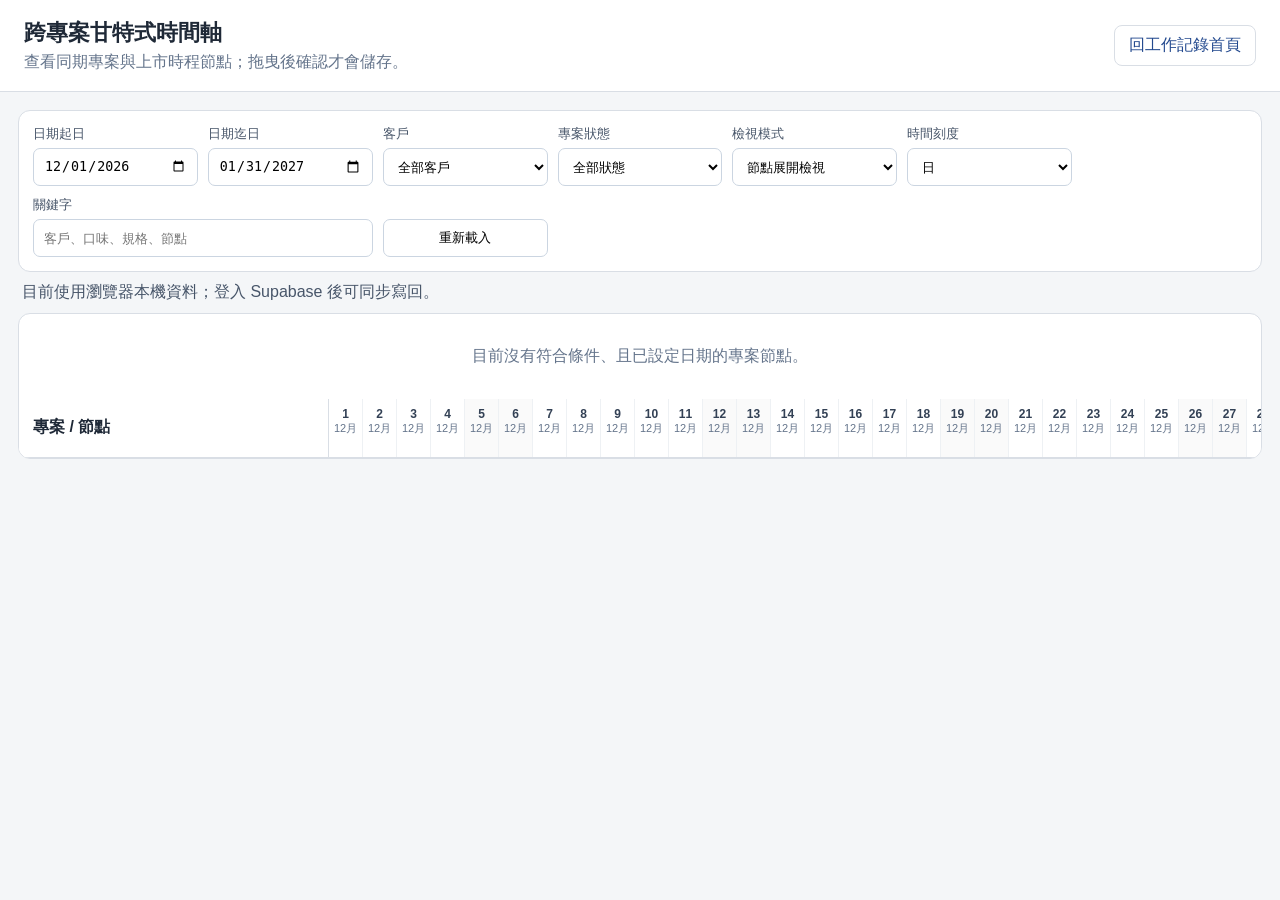
==== gantt.html @ fc8a0b17 "Add files via upload 以「工作記錄系統_獨立甘特式時間軸規格」增加【甘特式時間軸】功能" ====
<!doctype html>
<html lang="zh-Hant">
<head>
  <meta charset="utf-8" />
  <meta name="viewport" content="width=device-width, initial-scale=1" />
  <title>跨專案甘特式時間軸｜Version 1.1.0</title>
  <link rel="stylesheet" href="css/gantt.css" />
</head>
<body>
  <header class="gantt-topbar">
    <div>
      <h1>跨專案甘特式時間軸</h1>
      <p>查看同期專案與上市時程節點；拖曳後確認才會儲存。</p>
    </div>
    <a class="home-link" href="index.html">回工作記錄首頁</a>
  </header>

  <main class="gantt-page">
    <section class="filters" aria-label="甘特圖篩選條件">
      <label>日期起日<input id="filterStart" type="date" /></label>
      <label>日期迄日<input id="filterEnd" type="date" /></label>
      <label>客戶<select id="filterCustomer"><option value="">全部客戶</option></select></label>
      <label>專案狀態<select id="filterStatus"><option value="">全部狀態</option></select></label>
      <label>檢視模式
        <select id="viewMode">
          <option value="nodes">節點展開檢視</option>
          <option value="projects">專案期間檢視</option>
          <option value="production">只看生產相關節點</option>
        </select>
      </label>
      <label>時間刻度
        <select id="scaleMode"><option value="day">日</option><option value="week">週</option></select>
      </label>
      <label class="keyword-field">關鍵字<input id="filterKeyword" type="search" placeholder="客戶、口味、規格、節點" /></label>
      <button id="reloadBtn" type="button">重新載入</button>
    </section>

    <section id="statusBanner" class="status-banner" aria-live="polite"></section>

    <section class="gantt-shell">
      <div id="ganttEmpty" class="empty-state" hidden>目前沒有符合條件、且已設定日期的專案節點。</div>
      <div id="ganttScroller" class="gantt-scroller">
        <div id="ganttCanvas" class="gantt-canvas"></div>
      </div>
    </section>
  </main>

  <div id="confirmModal" class="modal-backdrop" aria-hidden="true">
    <div class="modal-card" role="dialog" aria-modal="true" aria-labelledby="confirmTitle">
      <h2 id="confirmTitle">確認時程變更</h2>
      <div id="changeSummary" class="change-summary"></div>
      <fieldset>
        <legend>套用方式</legend>
        <label><input type="radio" name="applyMode" value="single" checked /> 只修改本節點</label>
        <label><input type="radio" name="applyMode" value="following" /> 本節點及後續節點一起順延</label>
      </fieldset>
      <div id="conflictMessage" class="conflict-message" hidden></div>
      <div class="modal-actions">
        <button id="cancelChangeBtn" type="button">取消</button>
        <button id="saveChangeBtn" class="primary" type="button">確認儲存</button>
      </div>
    </div>
  </div>

  <script src="js/config/supabaseConfig.js"></script>
  <script src="js/services/supabaseService.js"></script>
  <script src="js/modules/ganttPage.js"></script>
</body>
</html>
---- css/gantt.css ----
:root{font-family:-apple-system,BlinkMacSystemFont,"Segoe UI","Noto Sans TC",sans-serif;color:#1f2937;background:#f4f6f8;--left:310px;--row:40px;--cell:34px;--border:#d9dee5;--accent:#2f6fed}
*{box-sizing:border-box}body{margin:0}.gantt-topbar{display:flex;justify-content:space-between;gap:20px;align-items:center;padding:18px 24px;background:#fff;border-bottom:1px solid var(--border)}h1{font-size:22px;margin:0 0 4px}.gantt-topbar p{margin:0;color:#64748b}.home-link{display:inline-block;padding:9px 14px;border:1px solid var(--border);border-radius:8px;color:#244a8f;text-decoration:none;background:#fff}.gantt-page{padding:18px}.filters{display:grid;grid-template-columns:repeat(7,minmax(130px,1fr));gap:10px;align-items:end;background:#fff;padding:14px;border:1px solid var(--border);border-radius:12px}.filters label{display:grid;gap:5px;font-size:13px;color:#475569}.filters input,.filters select,.filters button,.modal-card button{height:38px;border:1px solid #cbd5e1;border-radius:7px;background:#fff;padding:0 10px}.keyword-field{grid-column:span 2}.filters button{cursor:pointer}.status-banner{min-height:38px;padding:10px 4px;color:#475569}.status-banner.error{color:#b42318}.status-banner.success{color:#067647}.gantt-shell{background:#fff;border:1px solid var(--border);border-radius:12px;overflow:hidden}.gantt-scroller{overflow:auto;max-height:72vh}.gantt-canvas{position:relative;min-width:100%}.gantt-header,.gantt-row{display:grid;grid-template-columns:var(--left) 1fr;min-width:max-content}.gantt-header{position:sticky;top:0;z-index:20;background:#fff;border-bottom:1px solid var(--border)}.left-head,.row-label{position:sticky;left:0;z-index:10;background:#fff;border-right:1px solid var(--border)}.left-head{height:58px;padding:18px 14px;font-weight:700}.timeline-head{display:flex;height:58px}.date-cell{flex:0 0 var(--cell);border-right:1px solid #eef1f4;text-align:center;font-size:11px;color:#64748b;padding-top:8px}.date-cell.weekend{background:#fafafa}.date-cell strong{display:block;color:#334155;font-size:12px}.gantt-row{height:var(--row);border-bottom:1px solid #eef1f4}.row-label{padding:7px 12px;white-space:nowrap;overflow:hidden;text-overflow:ellipsis}.row-label.project{font-weight:700;background:#f8fafc}.row-label small{display:block;color:#64748b}.timeline-row{position:relative;background-image:repeating-linear-gradient(to right,transparent 0,transparent calc(var(--cell) - 1px),#eef1f4 calc(var(--cell) - 1px),#eef1f4 var(--cell))}.timeline-row.week-grid{background-size:calc(var(--cell) * 7) 100%}.bar{position:absolute;top:7px;height:26px;border-radius:6px;background:#6f91d8;color:#fff;font-size:12px;line-height:26px;padding:0 18px;white-space:nowrap;overflow:hidden;text-overflow:ellipsis;cursor:grab;user-select:none;touch-action:none;min-width:12px}.bar.completed{background:#7b8794}.bar.production{background:#936dc0}.bar.project-bar{background:#4e749f}.bar.milestone{border-radius:50%;padding:0;width:20px!important;min-width:20px;transform:rotate(45deg);overflow:visible}.bar.milestone span{display:none}.handle{position:absolute;top:0;width:9px;height:100%;cursor:ew-resize;background:rgba(255,255,255,.25)}.handle.left{left:0}.handle.right{right:0}.today-line{position:absolute;top:58px;bottom:0;width:2px;background:#e5484d;z-index:9;pointer-events:none}.empty-state{padding:32px;text-align:center;color:#64748b}.modal-backdrop{position:fixed;inset:0;background:rgba(15,23,42,.45);display:none;place-items:center;z-index:100}.modal-backdrop.open{display:grid}.modal-card{width:min(560px,calc(100vw - 28px));background:#fff;border-radius:12px;padding:20px;box-shadow:0 20px 50px rgba(0,0,0,.2)}.modal-card h2{margin-top:0}.change-summary{background:#f8fafc;border:1px solid var(--border);border-radius:8px;padding:14px;line-height:1.7}.modal-card fieldset{margin:16px 0;border:1px solid var(--border);border-radius:8px;display:grid;gap:10px}.modal-actions{display:flex;justify-content:flex-end;gap:10px}.modal-card button{cursor:pointer}.modal-card button.primary{background:var(--accent);border-color:var(--accent);color:#fff}.conflict-message{padding:10px;border-radius:7px;background:#fff1f0;color:#b42318;margin-bottom:12px}
@media(max-width:900px){:root{--left:230px;--cell:30px}.gantt-topbar{align-items:flex-start;flex-direction:column}.filters{grid-template-columns:repeat(2,minmax(0,1fr))}.keyword-field{grid-column:span 2}.gantt-page{padding:10px}.row-label{font-size:12px}}
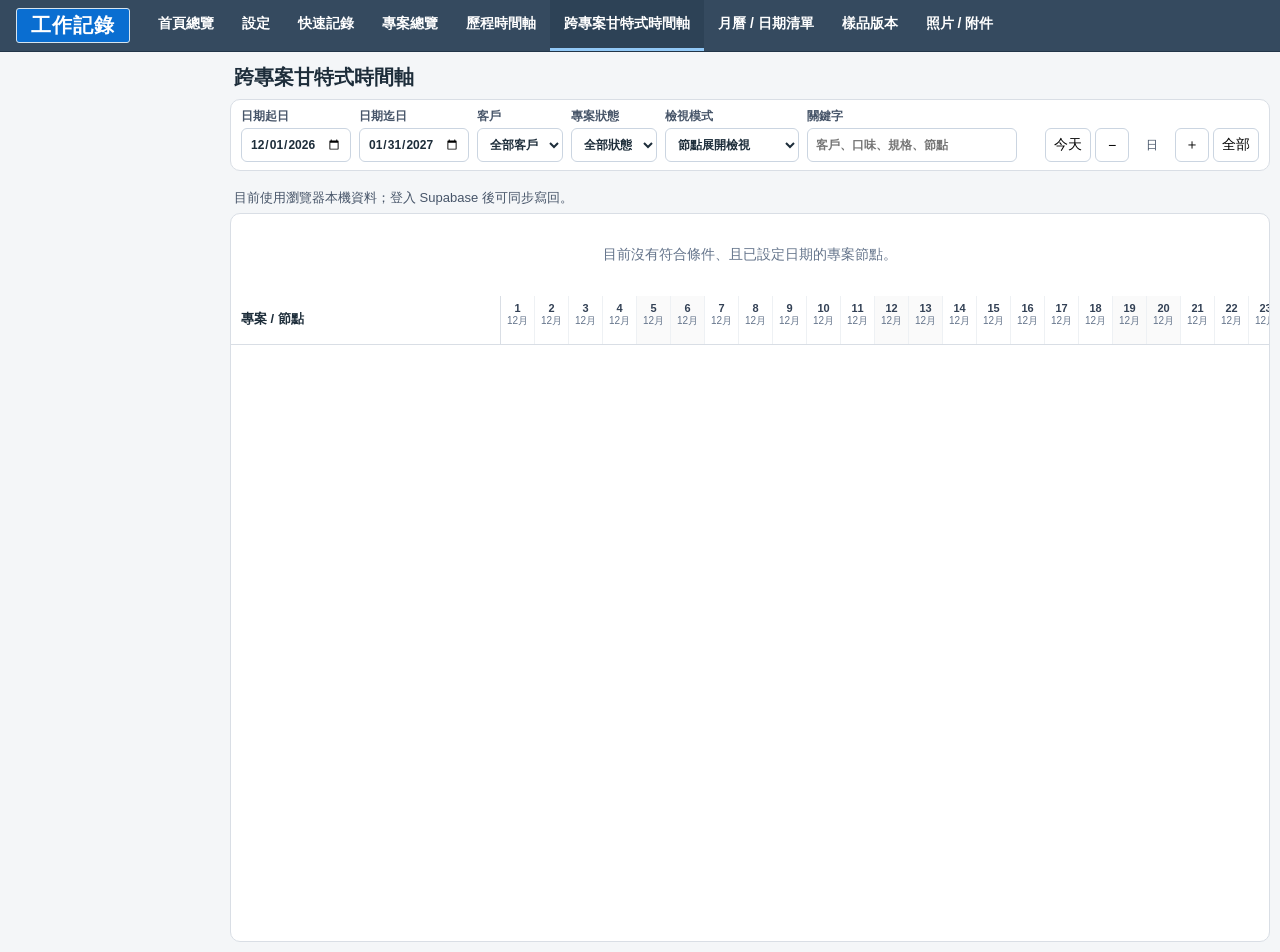
==== commit 85bf6eaa: "Add files via upload 1.共用功能選單。 2.調整甘特頁介面。" ====
--- a/gantt.html
+++ b/gantt.html
@@ -4,66 +4,35 @@
   <meta charset="utf-8" />
   <meta name="viewport" content="width=device-width, initial-scale=1" />
   <title>跨專案甘特式時間軸｜Version 1.1.0</title>
+  <link rel="stylesheet" href="css/style.css" />
   <link rel="stylesheet" href="css/gantt.css" />
 </head>
-<body>
-  <header class="gantt-topbar">
-    <div>
-      <h1>跨專案甘特式時間軸</h1>
-      <p>查看同期專案與上市時程節點；拖曳後確認才會儲存。</p>
-    </div>
-    <a class="home-link" href="index.html">回工作記錄首頁</a>
-  </header>
-
-  <main class="gantt-page">
+<body class="gantt-body">
+  <aside data-main-menu data-page="gantt"></aside>
+  <main class="gantt-main">
+    <header class="gantt-titlebar"><h1>跨專案甘特式時間軸</h1></header>
     <section class="filters" aria-label="甘特圖篩選條件">
       <label>日期起日<input id="filterStart" type="date" /></label>
       <label>日期迄日<input id="filterEnd" type="date" /></label>
       <label>客戶<select id="filterCustomer"><option value="">全部客戶</option></select></label>
       <label>專案狀態<select id="filterStatus"><option value="">全部狀態</option></select></label>
-      <label>檢視模式
-        <select id="viewMode">
-          <option value="nodes">節點展開檢視</option>
-          <option value="projects">專案期間檢視</option>
-          <option value="production">只看生產相關節點</option>
-        </select>
-      </label>
-      <label>時間刻度
-        <select id="scaleMode"><option value="day">日</option><option value="week">週</option></select>
-      </label>
+      <label>檢視模式<select id="viewMode"><option value="nodes">節點展開檢視</option><option value="projects">專案期間檢視</option><option value="production">只看生產相關節點</option></select></label>
       <label class="keyword-field">關鍵字<input id="filterKeyword" type="search" placeholder="客戶、口味、規格、節點" /></label>
-      <button id="reloadBtn" type="button">重新載入</button>
+      <div class="zoom-tools" aria-label="時間軸縮放">
+        <button id="todayBtn" type="button">今天</button><button id="zoomOutBtn" type="button" title="縮小">−</button>
+        <output id="zoomLabel">日</output><button id="zoomInBtn" type="button" title="放大">＋</button><button id="fitAllBtn" type="button">全部</button>
+      </div>
     </section>
-
     <section id="statusBanner" class="status-banner" aria-live="polite"></section>
-
     <section class="gantt-shell">
       <div id="ganttEmpty" class="empty-state" hidden>目前沒有符合條件、且已設定日期的專案節點。</div>
-      <div id="ganttScroller" class="gantt-scroller">
-        <div id="ganttCanvas" class="gantt-canvas"></div>
-      </div>
+      <div id="ganttScroller" class="gantt-scroller"><div id="ganttCanvas" class="gantt-canvas"></div></div>
     </section>
   </main>
-
-  <div id="confirmModal" class="modal-backdrop" aria-hidden="true">
-    <div class="modal-card" role="dialog" aria-modal="true" aria-labelledby="confirmTitle">
-      <h2 id="confirmTitle">確認時程變更</h2>
-      <div id="changeSummary" class="change-summary"></div>
-      <fieldset>
-        <legend>套用方式</legend>
-        <label><input type="radio" name="applyMode" value="single" checked /> 只修改本節點</label>
-        <label><input type="radio" name="applyMode" value="following" /> 本節點及後續節點一起順延</label>
-      </fieldset>
-      <div id="conflictMessage" class="conflict-message" hidden></div>
-      <div class="modal-actions">
-        <button id="cancelChangeBtn" type="button">取消</button>
-        <button id="saveChangeBtn" class="primary" type="button">確認儲存</button>
-      </div>
-    </div>
-  </div>
-
-  <script src="js/config/supabaseConfig.js"></script>
-  <script src="js/services/supabaseService.js"></script>
-  <script src="js/modules/ganttPage.js"></script>
-</body>
-</html>
+  <div id="confirmModal" class="modal-backdrop" aria-hidden="true"><div class="modal-card" role="dialog" aria-modal="true" aria-labelledby="confirmTitle">
+    <h2 id="confirmTitle">確認時程變更</h2><div id="changeSummary" class="change-summary"></div>
+    <fieldset><legend>套用方式</legend><label><input type="radio" name="applyMode" value="single" checked /> 只修改本節點</label><label><input type="radio" name="applyMode" value="following" /> 本節點及後續節點一起順延</label></fieldset>
+    <div id="conflictMessage" class="conflict-message" hidden></div><div class="modal-actions"><button id="cancelChangeBtn" type="button">取消</button><button id="saveChangeBtn" class="primary" type="button">確認儲存</button></div>
+  </div></div>
+  <script src="js/components/mainMenu.js"></script><script src="js/config/supabaseConfig.js"></script><script src="js/services/supabaseService.js"></script><script src="js/modules/ganttPage.js"></script>
+</body></html>
--- a/css/style.css
+++ b/css/style.css
@@ -0,0 +1,231 @@
+:root{--bg:#f6f4ee;--panel:#fffaf1;--card:#fff;--text:#2b2722;--muted:#7b7166;--line:#e6ddd0;--primary:#8a5a28;--primary2:#b77a34;--danger:#b3261e;--green:#2e7d32;--yellow:#8a6d00;--blue:#28608a;--shadow:0 10px 30px rgba(63,46,25,.08)}*{box-sizing:border-box}body{margin:0;background:var(--bg);color:var(--text);font-family:-apple-system,BlinkMacSystemFont,"Segoe UI","Noto Sans TC",Arial,sans-serif}.topbar{position:sticky;top:0;z-index:10;margin-left:230px;display:flex;justify-content:space-between;gap:20px;align-items:center;padding:22px 28px;background:rgba(246,244,238,.94);backdrop-filter:blur(10px);border-bottom:1px solid var(--line)}h1,h2,h3,h4,p{margin-top:0}.eyebrow{font-size:13px;letter-spacing:.08em;color:var(--primary);font-weight:700}.subtle,.view-title p,.record-meta,.empty{color:var(--muted)}.top-actions,.form-actions,.card-actions,.tabs{display:flex;gap:8px;flex-wrap:wrap}.btn,.nav-btn,.flow-step,.mini,.tab,.mini-line,.cal-event{border:1px solid var(--line);background:#fff;border-radius:12px;padding:10px 14px;cursor:pointer;color:var(--text);font-weight:650}.btn:hover,.nav-btn:hover,.flow-step:hover,.mini:hover,.tab:hover,.mini-line:hover{border-color:var(--primary2)}.btn.primary{background:var(--primary);color:white;border-color:var(--primary)}.danger,.danger-light{color:var(--danger)}.danger-light{background:#fff7f5;border-color:#f0c9c4}.sidebar{position:fixed;top:0;left:0;bottom:0;width:230px;padding:18px 14px;background:#2b2722;color:#fff;display:flex;flex-direction:column;gap:8px}.sidebar:before{content:'功能選單';font-size:13px;color:#d9c8b3;letter-spacing:.1em;margin:8px 8px 12px}.nav-btn{background:transparent;color:#f9f0e6;border-color:rgba(255,255,255,.14);text-align:left}.nav-btn.active{background:#fffaf1;color:#2b2722}.main{margin-left:230px;padding:24px 28px 60px}.view{display:none}.view.active{display:block}.view-title{display:flex;justify-content:space-between;align-items:flex-start;gap:16px;margin-bottom:18px}.grid{display:grid;gap:14px}.grid.two{grid-template-columns:repeat(2,minmax(0,1fr))}.grid.three{grid-template-columns:repeat(3,minmax(0,1fr))}.grid.form-and-list{grid-template-columns:minmax(420px,.95fr) minmax(420px,1.05fr);align-items:start}.card,.stat,.record-card,.project-card,.sample-card,.attachment-card{background:var(--card);border:1px solid var(--line);border-radius:18px;box-shadow:var(--shadow)}.card{padding:18px;margin-bottom:16px}.stats-grid{display:grid;grid-template-columns:repeat(6,minmax(120px,1fr));gap:12px;margin-bottom:18px}.stat{padding:16px}.stat span{display:block;color:var(--muted);font-size:13px}.stat strong{display:block;font-size:30px;margin:6px 0}.stat em{font-style:normal;color:var(--muted);font-size:12px}label{display:flex;flex-direction:column;gap:6px;font-size:14px;font-weight:700;color:#4b4137}input,select,textarea{width:100%;border:1px solid var(--line);border-radius:12px;padding:11px 12px;background:#fff;color:var(--text);font:inherit}textarea{resize:vertical}.record-form{display:grid;gap:12px}.filters{display:grid;grid-template-columns:1.4fr 1fr 1fr 1fr;gap:8px;margin-bottom:12px}.filters.line{display:block}.list-head{display:flex;justify-content:space-between;align-items:center}.pill,.badge{display:inline-flex;align-items:center;gap:4px;border-radius:999px;padding:4px 9px;background:#f3eadc;color:#6b4c25;font-size:12px;font-weight:700}.records-list{display:grid;gap:10px}.record-card{padding:14px}.record-card.overdue{border-color:#e2aaa4;background:#fff8f6}.record-top{display:flex;justify-content:space-between;gap:8px;align-items:start}.record-card h4{margin:8px 0 6px}.record-card p{white-space:pre-wrap;color:#4b4137}.next-line{font-size:13px;color:var(--muted);background:#fbf7ef;border-radius:10px;padding:8px;margin:8px 0}.mini{font-size:12px;padding:7px 10px;border-radius:9px}.status-進行中{background:#e9f3ff;color:#15508a}.status-待處理{background:#fff4ce;color:#725800}.status-等待回覆{background:#fff0d6;color:#8a4b00}.status-已完成,.status-已結案{background:#e9f7ec;color:#23632b}.status-暫停,.status-突然結案{background:#ece7e1;color:#5d5750}.flow-list{display:grid;grid-template-columns:repeat(5,minmax(140px,1fr));gap:10px}.flow-step{text-align:left;background:#fffaf1}.compact-list{display:grid;gap:8px}.mini-line{display:flex;justify-content:space-between;gap:10px;align-items:center;text-align:left;background:#fff;width:100%;font-weight:500}.mini-line b{color:var(--primary)}.project-board{display:grid;grid-template-columns:repeat(3,minmax(240px,1fr));gap:14px}.project-card,.sample-card,.attachment-card{padding:16px}.project-card h3{margin:10px 0}.stage-row{display:flex;justify-content:space-between;align-items:center;margin:10px 0;padding:9px;background:#fbf7ef;border-radius:10px}.timeline{background:#fff;border:1px solid var(--line);border-radius:18px;padding:16px}.time-item{display:grid;grid-template-columns:120px 1fr;gap:14px;position:relative;padding:0 0 18px}.time-item:before{content:'';position:absolute;left:112px;top:4px;bottom:0;border-left:2px solid var(--line)}.time-date{font-weight:800;color:var(--primary)}.time-body{background:#fffaf1;border:1px solid var(--line);border-radius:14px;padding:12px}.calendar-grid{display:grid;grid-template-columns:repeat(7,1fr);gap:8px;margin-bottom:16px}.cal-head{text-align:center;font-weight:800;color:var(--muted);padding:8px}.cal-cell{min-height:120px;background:#fff;border:1px solid var(--line);border-radius:14px;padding:8px;display:flex;flex-direction:column;gap:5px}.cal-cell.blank{background:transparent;border:0}.cal-event{font-size:12px;padding:5px 6px;border-radius:8px;text-align:left;background:#fffaf1;overflow:hidden;text-overflow:ellipsis;white-space:nowrap}.more{font-size:12px;color:var(--muted)}.sample-grid,.attachment-grid{display:grid;grid-template-columns:repeat(3,minmax(220px,1fr));gap:14px}.attachment-card code{display:block;background:#2b2722;color:#fff7ec;border-radius:10px;padding:9px;word-break:break-all;margin:10px 0}.field-table{width:100%;border-collapse:collapse;background:#fff}.field-table th,.field-table td{padding:12px;border-bottom:1px solid var(--line);text-align:left;vertical-align:top}.field-table th{background:#fbf7ef;color:var(--primary)}.note-box{background:#2b2722;color:#fff7ec;padding:16px;border-radius:14px;white-space:pre-wrap}.toast{position:fixed;right:24px;bottom:24px;background:#2b2722;color:#fff;padding:12px 16px;border-radius:12px;box-shadow:var(--shadow);opacity:0;transform:translateY(10px);transition:.2s;pointer-events:none}.toast.show{opacity:1;transform:translateY(0)}@media(max-width:1100px){.topbar,.main{margin-left:0}.sidebar{position:static;width:auto;flex-direction:row;overflow:auto}.topbar{position:static;display:block}.top-actions{margin-top:12px}.grid.form-and-list,.grid.two,.grid.three,.stats-grid,.project-board,.sample-grid,.attachment-grid,.flow-list{grid-template-columns:1fr}.filters{grid-template-columns:1fr}.calendar-grid{font-size:13px}.cal-cell{min-height:90px}}
+.settings-grid{align-items:start}.inline-form{display:grid;grid-template-columns:1fr auto;gap:8px;align-items:end}.hint{font-size:13px;color:var(--muted);background:#fbf7ef;border:1px dashed var(--line);border-radius:12px;padding:9px;margin:8px 0}.master-list{display:grid;gap:8px;margin-top:12px;max-height:380px;overflow:auto}.master-item{display:flex;justify-content:space-between;gap:10px;align-items:center;padding:10px 12px;border:1px solid var(--line);border-radius:12px;background:#fffaf1}.master-item span{word-break:break-word}.grid.one{grid-template-columns:1fr}
+/* v5 上市時程與專案總覽調整 */
+.project-board{grid-template-columns:1fr}
+.project-card-wide{padding:18px 18px 20px}
+.project-schedule-summary{background:#fbf7ef;border:1px solid var(--line);border-radius:12px;padding:10px 12px;margin:10px 0;color:#4b4137}
+.project-records{margin-top:14px;display:grid;gap:8px}
+.project-record-line{display:grid;grid-template-columns:110px 110px 1fr auto;gap:8px;align-items:start;border:1px solid var(--line);background:#fffaf1;border-radius:12px;padding:10px}
+.project-record-line p{margin:0;white-space:pre-wrap;color:#4b4137}
+.schedule-editor{margin:14px 0;padding:14px;border:1px dashed var(--primary2);border-radius:14px;background:#fffdf8}
+.schedule-table-wrap{max-height:360px;overflow:auto;border-radius:12px;border:1px solid var(--line);background:#fff}
+.compact-table th,.compact-table td{padding:8px 10px;font-size:13px}
+.schedule-node-list{max-height:520px}.schedule-node-item span:first-child{display:flex;flex-direction:column;gap:3px}.schedule-node-item small{color:var(--muted);font-size:12px}.node-actions{display:flex;gap:6px;flex-wrap:wrap;justify-content:flex-end}.schedule-master-card{grid-column:1 / -1}
+@media(max-width:900px){.project-record-line{grid-template-columns:1fr}.schedule-editor .grid.three{grid-template-columns:1fr}}
+
+/* v6 additions */
+.settings-tabs{display:flex;gap:8px;flex-wrap:wrap;margin:0 0 16px}.settings-tab{border:1px solid var(--line);background:#fff;border-radius:999px;padding:10px 14px;cursor:pointer;font-weight:800;color:var(--text)}.settings-tab.active{background:var(--primary);border-color:var(--primary);color:#fff}.settings-panel{display:none}.settings-panel.active{display:block}.grid.four{grid-template-columns:repeat(4,minmax(0,1fr))}.inline-form{display:grid;grid-template-columns:1fr auto;gap:8px;align-items:end}.master-list{display:grid;gap:8px;margin-top:12px}.master-item{display:flex;align-items:center;justify-content:space-between;gap:10px;background:#fbf7ef;border:1px solid var(--line);border-radius:12px;padding:10px}.master-item span small{display:block;color:var(--muted);font-weight:500;margin-top:4px}.product-status-item{grid-template-columns:1fr 150px auto}.mini-select{max-width:150px;padding:7px 10px;border-radius:9px;font-size:12px}.schedule-node-item .node-actions{display:flex;gap:6px;justify-content:flex-end}.project-schedule-summary{background:#fbf7ef;border-radius:10px;padding:9px;margin:10px 0}.project-records{margin-top:12px;border-top:1px solid var(--line);padding-top:12px}.project-record-line{display:grid;grid-template-columns:92px 95px 1fr auto;gap:8px;align-items:start;padding:8px;border-bottom:1px solid var(--line)}.project-record-line p{margin:0}.project-card-wide{grid-column:1/-1}.schedule-editor{background:#fffaf1;border:1px solid var(--line);border-radius:14px;padding:14px;margin:12px 0}.schedule-table-wrap{overflow:auto}.compact-table th,.compact-table td{padding:8px}
+@media(max-width:1100px){.grid.four{grid-template-columns:1fr}.inline-form{grid-template-columns:1fr}.project-record-line{grid-template-columns:1fr}.mini-select{max-width:none}.settings-tabs{display:grid;grid-template-columns:1fr 1fr}}
+
+/* v7 additions */
+.calendar-controls{display:flex;gap:8px;align-items:center;flex-wrap:wrap}.calendar-controls input{min-width:160px}.calendar-multi{display:grid;grid-template-columns:repeat(3,minmax(260px,1fr));gap:14px;margin-bottom:16px}.calendar-month-card{background:var(--card);border:1px solid var(--line);border-radius:18px;box-shadow:var(--shadow);padding:14px}.calendar-month-card h3{margin:0 0 10px;color:var(--primary)}.cal-event-row{font-size:12px;padding:5px 6px;border:1px solid var(--line);border-radius:8px;background:#fffaf1;display:grid;grid-template-columns:1fr auto auto;gap:4px;align-items:center}.cal-event-row span{overflow:hidden;text-overflow:ellipsis;white-space:nowrap}.cal-mini{font-size:11px;border:1px solid var(--line);background:#fff;border-radius:7px;padding:3px 6px;cursor:pointer;color:var(--text);font-weight:700}.cal-mini:hover{border-color:var(--primary2)}.agenda-line{display:grid;grid-template-columns:auto 1fr auto}.modal-backdrop{display:none;position:fixed;inset:0;background:rgba(28,22,16,.35);z-index:60;align-items:center;justify-content:center;padding:20px}.modal-backdrop.show{display:flex}.modal-card{width:min(720px,96vw);max-height:84vh;overflow:auto;background:#fff;border:1px solid var(--line);border-radius:18px;box-shadow:0 20px 60px rgba(0,0,0,.2);padding:18px}.modal-head{display:flex;justify-content:space-between;align-items:start;gap:12px;border-bottom:1px solid var(--line);padding-bottom:10px;margin-bottom:12px}.modal-note{white-space:pre-wrap;background:#fffaf1;border:1px solid var(--line);border-radius:14px;padding:14px;line-height:1.7;margin-bottom:12px}.record-note{white-space:pre-wrap;color:#4b4137;margin:10px 0}.record-card h4{display:none}
+@media(max-width:1200px){.calendar-multi{grid-template-columns:1fr}.calendar-month-card .cal-cell{min-height:90px}}
+
+
+/* v8 additions: project timeline button and continuous single-column calendar */
+.calendar-multi{display:grid;grid-template-columns:1fr;gap:18px;margin-bottom:16px}
+.calendar-month-card{padding:16px}.calendar-month-card h3{font-size:22px;margin-bottom:12px}
+.outside-month{background:#f4efe7;color:#a0968a}.outside-month b{opacity:.55}.calendar-control-cell{background:#fff7e8;border-style:dashed;align-items:center;justify-content:center}.month-cell-btn{width:100%;border:1px solid var(--primary2);background:#fffaf1;color:var(--primary);border-radius:10px;padding:8px 10px;cursor:pointer;font-weight:900}.month-cell-btn:hover{background:#f3eadc}.two-line-event{display:grid;grid-template-columns:1fr;gap:5px;padding:6px}.two-line-event .cal-event-text{display:grid;gap:2px;min-width:0}.two-line-event .cal-event-text b{font-size:12px;line-height:1.3;white-space:normal;overflow:hidden;display:-webkit-box;-webkit-line-clamp:2;-webkit-box-orient:vertical}.two-line-event .cal-event-text span{font-size:11px;color:var(--muted);white-space:normal;overflow:hidden;display:-webkit-box;-webkit-line-clamp:2;-webkit-box-orient:vertical}.cal-event-actions{display:flex;gap:4px;justify-content:flex-start}.two-line-agenda{display:grid;grid-template-columns:1fr auto;align-items:start}.two-line-agenda div{display:grid;gap:3px}.two-line-agenda span{color:var(--muted)}
+@media(max-width:900px){.cal-cell{min-height:105px}.two-line-event .cal-event-text b{font-size:11px}}
+
+/* v9: 上市時程節點列表不使用內層卷軸，避免雙層捲動 */
+.master-list,
+.schedule-node-list,
+.schedule-table-wrap,
+.schedule-table-wrap.no-inner-scroll {
+  max-height: none !important;
+  overflow: visible !important;
+}
+.editable-schedule-table .table-date-input {
+  min-width: 145px;
+  padding: 7px 8px;
+  border-radius: 8px;
+  font-size: 13px;
+}
+.editable-schedule-table th,
+.editable-schedule-table td {
+  vertical-align: middle;
+}
+
+/* v10: 上市時程移到設定 > 產品口味＋規格＋狀態 */
+.product-master-block{display:grid;gap:8px}
+.product-master-block .schedule-editor{margin:0 0 10px 0}
+.product-status-item{flex-wrap:wrap}
+.product-status-item > span{flex:1 1 260px}
+.project-info-box{display:block;background:#fffaf1;border:1px solid var(--line);border-radius:14px;padding:12px;margin:12px 0;color:#4b4137}.project-info-header{display:flex;align-items:center;justify-content:space-between;gap:10px}.project-info-header strong{font-weight:900}.project-info-box.collapsed{padding:10px 12px}.project-info-box textarea{margin-top:8px;min-height:230px;line-height:1.65;font-weight:500;white-space:pre-wrap;background:#fff}.project-info-box textarea:focus{outline:2px solid rgba(138,90,40,.18);border-color:var(--primary2)}.project-info-preview{margin-top:8px;color:var(--muted);font-size:13px;line-height:1.5;white-space:normal}
+.auth-box{background:#f8fbff;border:1px solid var(--line);border-radius:16px;padding:14px;margin:12px 0}.auth-box h4{margin:0 0 6px}.auth-box .form-actions{margin-top:8px}
+
+.debug-box{margin-top:12px;background:#fff;border:1px dashed var(--danger);border-radius:14px;padding:12px;color:#4b4137}.debug-box summary{cursor:pointer;font-weight:900;color:var(--danger)}.debug-box pre{white-space:pre-wrap;word-break:break-word;background:#2b2722;color:#fff7ec;padding:12px;border-radius:12px;max-height:420px;overflow:auto;font-size:12px;line-height:1.55}
+.timeline-project-status{margin:0 0 12px;padding:10px 12px;border:1px solid var(--line);border-radius:12px;background:#fffaf1;display:flex;gap:8px;align-items:center;flex-wrap:wrap}.settings-project-info{margin-top:10px}.product-status-item{align-items:flex-start}.product-status-item .mini-select{min-width:110px}
+.schedule-date-control{display:flex;align-items:center;gap:4px;flex-wrap:nowrap}.schedule-date-control .table-date-input{min-width:112px}
+
+/* v34 SAP-like theme + font size -2px */
+:root{
+  --bg:#eef3f5;
+  --panel:#f6f8f9;
+  --card:#ffffff;
+  --text:#1d2d3a;
+  --muted:#5d6b75;
+  --line:#d4dde3;
+  --primary:#0a6ed1;
+  --primary2:#0854a0;
+  --danger:#bb0000;
+  --green:#107e3e;
+  --yellow:#e9730c;
+  --blue:#0a6ed1;
+  --shadow:0 1px 2px rgba(0,0,0,.12);
+}
+html{font-size:14px}
+body{background:var(--bg);color:var(--text);font-size:14px;font-family:"Segoe UI",Arial,"Noto Sans TC",sans-serif}
+.topbar{margin-left:0;padding:10px 20px;background:#354a5f;color:#fff;border-bottom:1px solid #223548;box-shadow:0 2px 5px rgba(0,0,0,.25)}
+.topbar h1{font-size:18px;margin:0;color:#fff;font-weight:650}.topbar .eyebrow{display:none}.topbar .subtle{color:#d6e4ef;font-size:12px}.top-actions .btn{background:#4f6478;color:#fff;border-color:#60758a;border-radius:3px;padding:7px 10px;font-size:12px}.top-actions .btn.primary{background:#0a6ed1;border-color:#0a6ed1}.sidebar{position:sticky;top:0;z-index:11;width:100%;height:auto;bottom:auto;left:auto;padding:0 16px;background:#354a5f;color:#fff;display:flex;flex-direction:row;gap:0;overflow:auto;border-bottom:1px solid #223548}.sidebar:before{content:'工作記錄';display:flex;align-items:center;justify-content:center;width:112px;min-width:112px;margin:8px 14px 8px 0;border:1px solid #d6e4ef;border-radius:3px;color:#fff;font-size:20px;font-weight:900;letter-spacing:1px;background:#0a6ed1}.nav-btn{border:0;border-bottom:3px solid transparent;border-radius:0;background:transparent;color:#fff;padding:15px 14px;font-size:14px;font-weight:600;white-space:nowrap}.nav-btn:hover{background:#2d4256;border-color:#7fb7e7}.nav-btn.active{background:#2d4256;color:#fff;border-bottom-color:#91c8f6}.main{margin-left:0;padding:18px 20px 56px}.view-title{padding:0 0 10px;margin-bottom:12px;border-bottom:1px solid var(--line)}.view-title h2{font-size:20px;font-weight:500;color:#1d2d3a}.view-title p,.hint,.subtle{font-size:12px}.card,.stat,.record-card,.project-card,.sample-card,.attachment-card,.timeline,.calendar-month-card{border-radius:4px;box-shadow:var(--shadow);border-color:#d4dde3}.card{padding:14px;margin-bottom:12px}.btn,.flow-step,.mini,.tab,.mini-line,.cal-event,.settings-tab{border-radius:3px;padding:7px 11px;font-size:12px;font-weight:600;background:#fff;border-color:#b8c6d1;color:#1d2d3a}.btn:hover,.mini:hover,.settings-tab:hover{background:#ebf5fe;border-color:#0a6ed1}.btn.primary{background:#0a6ed1;border-color:#0a6ed1;color:#fff}.settings-tab.active{background:#0a6ed1;border-color:#0a6ed1;color:#fff}.danger-light{background:#fff3f3;border-color:#ffb8b8;color:#bb0000}input,select,textarea{border-radius:3px;padding:8px 9px;border-color:#b8c6d1;background:#fff;font-size:13px}label{font-size:12px;color:#354a5f;font-weight:600}.stat{padding:12px}.stat strong{font-size:24px}.stat span,.stat em{font-size:11px}.pill,.badge{border-radius:3px;padding:3px 6px;font-size:11px;background:#e5f2ff;color:#0854a0}.field-table th,.compact-table th{background:#f2f4f5;color:#354a5f;font-weight:700}.field-table th,.field-table td{padding:8px}.record-card,.project-card{padding:12px}.record-card h4,.project-card h3{font-size:16px}.record-card p,.project-record-line p,.modal-note{font-size:13px;line-height:1.55}.record-meta,.next-line{font-size:11px}.project-schedule-summary,.time-body,.flow-step,.stage-row,.master-item,.hint,.project-info-box,.timeline-project-status{background:#f7f9fa;border-color:#d4dde3;border-radius:4px}.master-list{gap:6px}.mini-select{font-size:12px;border-radius:3px;padding:6px 8px}.calendar-grid{gap:4px}.cal-head{font-size:12px;padding:6px;color:#354a5f}.cal-cell{border-radius:3px;min-height:104px;padding:6px}.calendar-month-card h3{font-size:18px;color:#1d2d3a}.cal-event-row,.two-line-event{border-radius:3px;background:#f7f9fa}.cal-mini,.month-cell-btn,.clear-date-btn{border-radius:3px;font-size:11px}.month-cell-btn{background:#ebf5fe;color:#0854a0;border-color:#91c8f6}.modal-card{border-radius:4px}.toast,.note-box,.debug-box pre{border-radius:4px;background:#1d2d3a}.auth-box{border-radius:4px;background:#f7f9fa}.debug-box{border-radius:4px}@media(max-width:1100px){.sidebar{position:static}.topbar{position:static}.main{padding:14px}}
+.schedule-node-add-row{display:grid;grid-template-columns:2fr 1.2fr .8fr auto;gap:8px;align-items:end;margin:10px 0 12px;padding:10px;border:1px solid var(--line);background:#f7f9fb;border-radius:4px}.schedule-node-add-row input,.table-text-input,.table-number-input{width:100%;box-sizing:border-box;border:1px solid var(--line);border-radius:3px;padding:5px 6px;font-size:12px;background:#fff}.table-number-input{max-width:76px}.editable-schedule-table td{vertical-align:top}.editable-schedule-table .node-actions{display:flex;gap:4px;flex-wrap:wrap}.editable-schedule-table .node-actions .mini{padding:4px 6px}@media(max-width:860px){.schedule-node-add-row{grid-template-columns:1fr}.table-number-input{max-width:none}}
+
+/* v38：專案時程與預設時程節點輸入框寬度調整 */
+.editable-schedule-table [data-project-node-dept]{width:50%;max-width:88px;min-width:68px}.editable-schedule-table .schedule-date-control .table-date-input{width:100px;min-width:96px;max-width:96px;padding-left:5px;padding-right:5px}.editable-schedule-table .schedule-date-control{gap:0}.schedule-node-add-row [data-project-node-new-dept]{width:50%;max-width:88px;min-width:68px}.schedule-node-add-row [data-project-node-new-days]{max-width:64px}.schedule-node-add-row [data-project-node-new-name]{max-width:240px}.schedule-node-add-row input{min-width:0}#nodeName,#nodeDept,#nodeDays{width:33%;max-width:180px;min-width:90px}#nodeDays{max-width:90px;min-width:64px}@media(max-width:860px){.editable-schedule-table [data-project-node-dept],.editable-schedule-table .schedule-date-control .table-date-input,.schedule-node-add-row [data-project-node-new-dept],.schedule-node-add-row [data-project-node-new-name],#nodeName,#nodeDept,#nodeDays{width:100%;max-width:none}}
+
+
+/* v42：產品新增列、全系統日期元件一致 */
+.product-create-fields{
+  grid-template-columns:minmax(150px,1.1fr) minmax(180px,1.4fr) minmax(120px,.85fr) minmax(120px,.85fr) auto !important;
+  align-items:end;
+}
+.product-create-action{display:flex;align-items:flex-end;height:100%}
+.product-create-action .btn{white-space:nowrap;height:34px}
+
+/* 日期欄位統一為剛好完整顯示日期及原生日期按鈕的寬度 */
+input[type="date"],
+.editable-schedule-table .schedule-date-control .table-date-input{
+  box-sizing:border-box;
+  width:132px !important;
+  min-width:132px !important;
+  max-width:132px !important;
+}
+
+@media(max-width:1000px){
+  .product-create-fields{grid-template-columns:repeat(2,minmax(0,1fr)) !important}
+  .product-create-action{align-items:flex-end}
+}
+@media(max-width:620px){
+  .product-create-fields{grid-template-columns:1fr !important}
+  .product-create-action .btn{width:100%}
+  input[type="date"],
+  .editable-schedule-table .schedule-date-control .table-date-input{
+    width:100% !important;
+    min-width:0 !important;
+    max-width:none !important;
+  }
+}
+
+/* v44：專案上市時程版面緊湊化 */
+.schedule-header-row{
+  display:flex;
+  align-items:flex-end;
+  justify-content:flex-start;
+  gap:10px;
+  flex-wrap:nowrap;
+  margin-bottom:10px;
+}
+.schedule-header-row > label{flex:0 0 auto}
+.schedule-mode-field select{
+  width:calc(18em + 20px) !important;
+  min-width:0 !important;
+  max-width:none !important;
+}
+input[type="date"],
+.editable-schedule-table .schedule-date-control .table-date-input{
+  width:110px !important;
+  min-width:110px !important;
+  max-width:110px !important;
+}
+.schedule-node-add-row.schedule-node-add-row-no-dept{
+  display:flex;
+  align-items:stretch;
+  justify-content:flex-start;
+  gap:0;
+  flex-wrap:nowrap;
+}
+.schedule-node-add-row.schedule-node-add-row-no-dept [data-project-node-new-name]{
+  width:265px;
+  max-width:265px;
+  min-width:180px;
+  border-top-right-radius:0;
+  border-bottom-right-radius:0;
+}
+.schedule-node-add-row.schedule-node-add-row-no-dept [data-project-node-new-days]{
+  width:70px;
+  max-width:70px;
+  min-width:70px;
+  border-radius:0;
+  border-left:0;
+}
+.schedule-node-add-row.schedule-node-add-row-no-dept [data-project-node-add]{
+  white-space:nowrap;
+  border-top-left-radius:0;
+  border-bottom-left-radius:0;
+  margin:0;
+}
+@media(max-width:760px){
+  .schedule-header-row{flex-wrap:wrap}
+  .schedule-node-add-row.schedule-node-add-row-no-dept{flex-wrap:wrap;gap:6px}
+  .schedule-node-add-row.schedule-node-add-row-no-dept [data-project-node-new-name],
+  .schedule-node-add-row.schedule-node-add-row-no-dept [data-project-node-new-days],
+  .schedule-node-add-row.schedule-node-add-row-no-dept [data-project-node-add]{
+    width:100%;max-width:none;min-width:0;border:1px solid var(--line);border-radius:3px;
+  }
+}
+
+/* v46：恢復 v41 多列表格／清單滑鼠目前列明顯化 */
+.field-table tbody tr,
+.compact-table tbody tr,
+.editable-schedule-table tbody tr,
+.record-card,
+.master-item,
+.project-record-line,
+.mini-line,
+.stage-row,
+.sample-card,
+.attachment-card {
+  position: relative;
+  transition: background-color .14s ease, box-shadow .14s ease, border-color .14s ease, transform .14s ease;
+}
+
+.field-table tbody tr:hover,
+.compact-table tbody tr:hover,
+.editable-schedule-table tbody tr:hover {
+  background: #eaf4fc;
+  box-shadow: inset 4px 0 0 #0a6ed1, 0 2px 8px rgba(10,110,209,.12);
+}
+
+.field-table tbody tr:hover td,
+.compact-table tbody tr:hover td,
+.editable-schedule-table tbody tr:hover td {
+  background: transparent;
+}
+
+.record-card:hover,
+.master-item:hover,
+.project-record-line:hover,
+.mini-line:hover,
+.stage-row:hover,
+.sample-card:hover,
+.attachment-card:hover {
+  background: #eaf4fc;
+  border-color: #91c8f6;
+  box-shadow: inset 4px 0 0 #0a6ed1, 0 2px 8px rgba(10,110,209,.14);
+}
+
+/* 保留列內輸入框與按鈕原本底色，避免 hover 時辨識度下降 */
+.field-table tbody tr:hover input,
+.field-table tbody tr:hover select,
+.field-table tbody tr:hover textarea,
+.compact-table tbody tr:hover input,
+.compact-table tbody tr:hover select,
+.compact-table tbody tr:hover textarea,
+.editable-schedule-table tbody tr:hover input,
+.editable-schedule-table tbody tr:hover select,
+.editable-schedule-table tbody tr:hover textarea {
+  background: #fff;
+}
+
+.nav-link{display:block;text-decoration:none;text-align:center;color:inherit}
--- a/css/gantt.css
+++ b/css/gantt.css
@@ -1,3 +1,4 @@
-:root{font-family:-apple-system,BlinkMacSystemFont,"Segoe UI","Noto Sans TC",sans-serif;color:#1f2937;background:#f4f6f8;--left:310px;--row:40px;--cell:34px;--border:#d9dee5;--accent:#2f6fed}
-*{box-sizing:border-box}body{margin:0}.gantt-topbar{display:flex;justify-content:space-between;gap:20px;align-items:center;padding:18px 24px;background:#fff;border-bottom:1px solid var(--border)}h1{font-size:22px;margin:0 0 4px}.gantt-topbar p{margin:0;color:#64748b}.home-link{display:inline-block;padding:9px 14px;border:1px solid var(--border);border-radius:8px;color:#244a8f;text-decoration:none;background:#fff}.gantt-page{padding:18px}.filters{display:grid;grid-template-columns:repeat(7,minmax(130px,1fr));gap:10px;align-items:end;background:#fff;padding:14px;border:1px solid var(--border);border-radius:12px}.filters label{display:grid;gap:5px;font-size:13px;color:#475569}.filters input,.filters select,.filters button,.modal-card button{height:38px;border:1px solid #cbd5e1;border-radius:7px;background:#fff;padding:0 10px}.keyword-field{grid-column:span 2}.filters button{cursor:pointer}.status-banner{min-height:38px;padding:10px 4px;color:#475569}.status-banner.error{color:#b42318}.status-banner.success{color:#067647}.gantt-shell{background:#fff;border:1px solid var(--border);border-radius:12px;overflow:hidden}.gantt-scroller{overflow:auto;max-height:72vh}.gantt-canvas{position:relative;min-width:100%}.gantt-header,.gantt-row{display:grid;grid-template-columns:var(--left) 1fr;min-width:max-content}.gantt-header{position:sticky;top:0;z-index:20;background:#fff;border-bottom:1px solid var(--border)}.left-head,.row-label{position:sticky;left:0;z-index:10;background:#fff;border-right:1px solid var(--border)}.left-head{height:58px;padding:18px 14px;font-weight:700}.timeline-head{display:flex;height:58px}.date-cell{flex:0 0 var(--cell);border-right:1px solid #eef1f4;text-align:center;font-size:11px;color:#64748b;padding-top:8px}.date-cell.weekend{background:#fafafa}.date-cell strong{display:block;color:#334155;font-size:12px}.gantt-row{height:var(--row);border-bottom:1px solid #eef1f4}.row-label{padding:7px 12px;white-space:nowrap;overflow:hidden;text-overflow:ellipsis}.row-label.project{font-weight:700;background:#f8fafc}.row-label small{display:block;color:#64748b}.timeline-row{position:relative;background-image:repeating-linear-gradient(to right,transparent 0,transparent calc(var(--cell) - 1px),#eef1f4 calc(var(--cell) - 1px),#eef1f4 var(--cell))}.timeline-row.week-grid{background-size:calc(var(--cell) * 7) 100%}.bar{position:absolute;top:7px;height:26px;border-radius:6px;background:#6f91d8;color:#fff;font-size:12px;line-height:26px;padding:0 18px;white-space:nowrap;overflow:hidden;text-overflow:ellipsis;cursor:grab;user-select:none;touch-action:none;min-width:12px}.bar.completed{background:#7b8794}.bar.production{background:#936dc0}.bar.project-bar{background:#4e749f}.bar.milestone{border-radius:50%;padding:0;width:20px!important;min-width:20px;transform:rotate(45deg);overflow:visible}.bar.milestone span{display:none}.handle{position:absolute;top:0;width:9px;height:100%;cursor:ew-resize;background:rgba(255,255,255,.25)}.handle.left{left:0}.handle.right{right:0}.today-line{position:absolute;top:58px;bottom:0;width:2px;background:#e5484d;z-index:9;pointer-events:none}.empty-state{padding:32px;text-align:center;color:#64748b}.modal-backdrop{position:fixed;inset:0;background:rgba(15,23,42,.45);display:none;place-items:center;z-index:100}.modal-backdrop.open{display:grid}.modal-card{width:min(560px,calc(100vw - 28px));background:#fff;border-radius:12px;padding:20px;box-shadow:0 20px 50px rgba(0,0,0,.2)}.modal-card h2{margin-top:0}.change-summary{background:#f8fafc;border:1px solid var(--border);border-radius:8px;padding:14px;line-height:1.7}.modal-card fieldset{margin:16px 0;border:1px solid var(--border);border-radius:8px;display:grid;gap:10px}.modal-actions{display:flex;justify-content:flex-end;gap:10px}.modal-card button{cursor:pointer}.modal-card button.primary{background:var(--accent);border-color:var(--accent);color:#fff}.conflict-message{padding:10px;border-radius:7px;background:#fff1f0;color:#b42318;margin-bottom:12px}
-@media(max-width:900px){:root{--left:230px;--cell:30px}.gantt-topbar{align-items:flex-start;flex-direction:column}.filters{grid-template-columns:repeat(2,minmax(0,1fr))}.keyword-field{grid-column:span 2}.gantt-page{padding:10px}.row-label{font-size:12px}}
+:root{--g-left:270px;--g-row:34px;--g-cell:34px;--g-border:#d9dee5;--g-accent:#2f6fed}
+.gantt-body{background:#f4f6f8}.gantt-main{margin-left:220px;padding:10px;height:100vh;display:flex;flex-direction:column;min-width:0}.gantt-titlebar{padding:2px 4px 8px}.gantt-titlebar h1{font-size:20px;margin:0}.filters{display:flex;align-items:flex-end;gap:8px;flex-wrap:nowrap;background:#fff;padding:8px 10px;border:1px solid var(--g-border);border-radius:10px}.filters label{display:grid;gap:3px;font-size:12px;color:#475569;flex:0 0 auto}.filters input,.filters select,.filters button,.zoom-tools button{height:34px;border:1px solid #cbd5e1;border-radius:6px;background:#fff;padding:0 8px;font:inherit}.filters input[type=date]{width:142px}.filters select{width:auto;min-width:max-content}.keyword-field input{width:210px}.zoom-tools{display:flex;align-items:center;gap:4px;margin-left:auto}.zoom-tools button{cursor:pointer;min-width:34px}.zoom-tools output{min-width:38px;text-align:center;font-size:12px;color:#475569}.status-banner{min-height:29px;padding:6px 4px;font-size:13px;color:#475569}.status-banner.error{color:#b42318}.status-banner.success{color:#067647}.gantt-shell{flex:1;min-height:0;background:#fff;border:1px solid var(--g-border);border-radius:10px;overflow:hidden}.gantt-scroller{overflow:auto;height:100%}.gantt-canvas{position:relative;min-width:100%}.gantt-header,.gantt-row{display:grid;grid-template-columns:var(--g-left) 1fr;min-width:max-content}.gantt-header{position:sticky;top:0;z-index:30;background:#fff;border-bottom:1px solid var(--g-border)}.left-head,.row-label{position:sticky;left:0;z-index:20;background:#fff;border-right:1px solid var(--g-border)}.left-head{height:48px;padding:14px 10px;font-weight:700;font-size:13px}.timeline-head{display:flex;height:48px}.date-cell{flex:0 0 var(--g-cell);border-right:1px solid #eef1f4;text-align:center;font-size:10px;color:#64748b;padding-top:6px}.date-cell.weekend{background:#fafafa}.date-cell strong{display:block;color:#334155;font-size:11px}.gantt-row{height:var(--g-row);border-bottom:1px solid #eef1f4}.row-label{padding:6px 9px;white-space:nowrap;overflow:hidden;text-overflow:ellipsis;font-size:12px}.row-label.project{font-size:13px;font-weight:700;background:#f8fafc;cursor:pointer}.row-label .toggle{display:inline-block;width:14px}.timeline-row{position:relative;background-image:repeating-linear-gradient(to right,transparent 0,transparent calc(var(--g-cell) - 1px),#eef1f4 calc(var(--g-cell) - 1px),#eef1f4 var(--g-cell))}.bar{position:absolute;top:5px;height:24px;border-radius:5px;background:#6f91d8;color:#fff;font-size:11px;line-height:24px;padding:0 14px;white-space:nowrap;overflow:hidden;text-overflow:ellipsis;cursor:grab;user-select:none;touch-action:none;min-width:10px}.bar.completed{background:#7b8794}.bar.production{background:#936dc0}.bar.project-bar{background:#4e749f}.handle{position:absolute;top:0;width:8px;height:100%;cursor:ew-resize;background:rgba(255,255,255,.22)}.handle.left{left:0}.handle.right{right:0}.today-line{position:absolute;top:48px;bottom:0;width:2px;background:#e5484d;z-index:15;pointer-events:none}.resize-grip{position:fixed;left:calc(220px + var(--g-left) + 7px);top:110px;bottom:10px;width:5px;cursor:col-resize;z-index:40}.empty-state{padding:32px;text-align:center;color:#64748b}.modal-backdrop{position:fixed;inset:0;background:rgba(15,23,42,.45);display:none;place-items:center;z-index:100}.modal-backdrop.open{display:grid}.modal-card{width:min(560px,calc(100vw - 28px));background:#fff;border-radius:12px;padding:20px}.change-summary{background:#f8fafc;border:1px solid var(--g-border);border-radius:8px;padding:14px;line-height:1.7}.modal-card fieldset{margin:16px 0;border:1px solid var(--g-border);border-radius:8px;display:grid;gap:10px}.modal-actions{display:flex;justify-content:flex-end;gap:10px}.modal-card button{height:36px;border:1px solid #cbd5e1;border-radius:7px;background:#fff;padding:0 10px}.modal-card button.primary{background:var(--g-accent);border-color:var(--g-accent);color:#fff}.conflict-message{padding:10px;border-radius:7px;background:#fff1f0;color:#b42318;margin-bottom:12px}
+@media(max-width:1100px){.filters{overflow-x:auto}.gantt-main{margin-left:190px}.keyword-field input{width:170px}}
+@media(max-width:760px){.gantt-main{margin-left:0;padding:6px;padding-top:58px}.gantt-body .sidebar{position:fixed;top:0;left:0;right:0;width:auto;height:52px;display:flex;overflow-x:auto;z-index:60}.filters{overflow-x:auto}.gantt-titlebar{display:none}:root{--g-left:210px}.row-label{font-size:11px}}
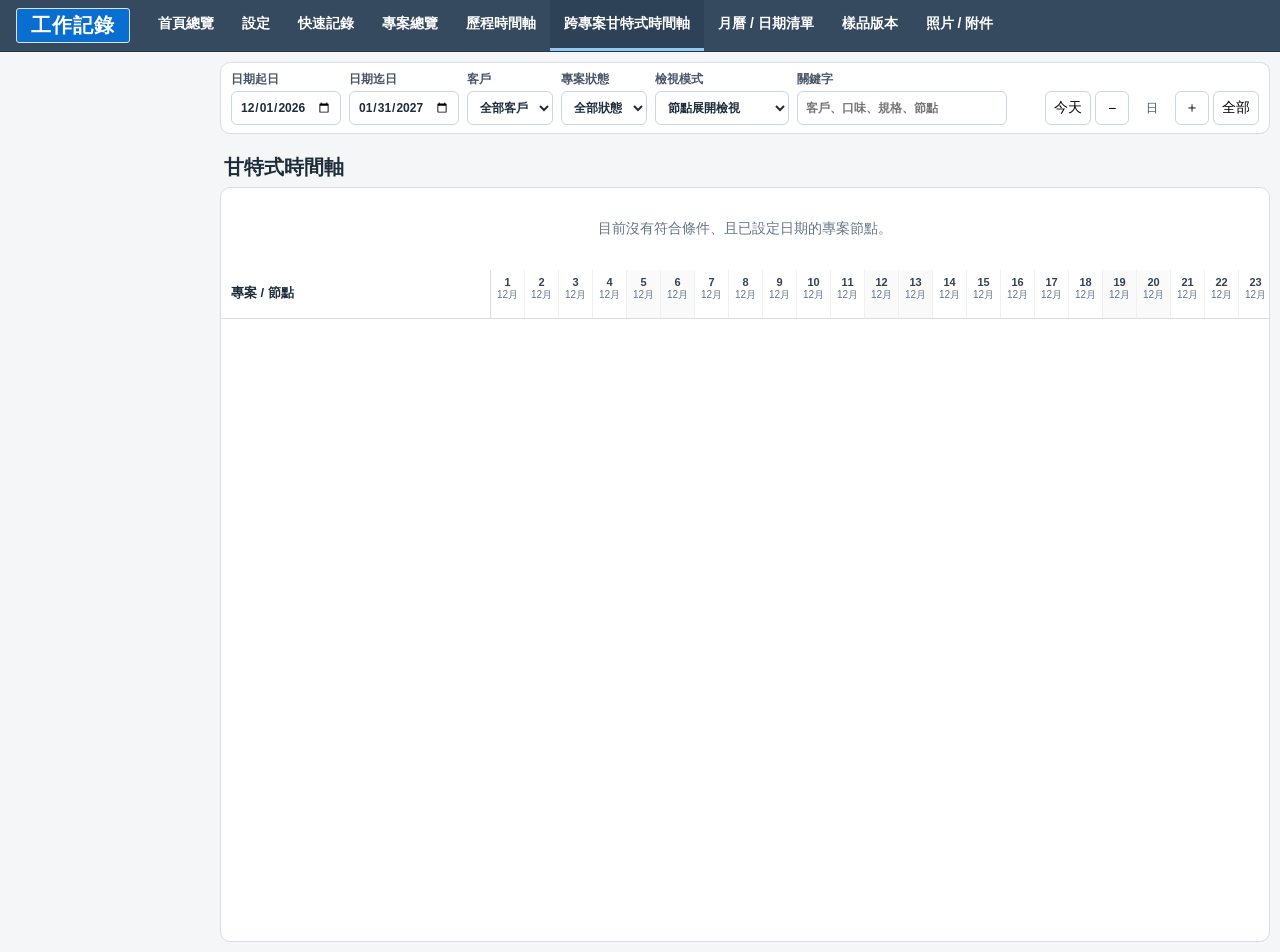
==== commit 52d1de8e: "Add files via upload 調整：  * 完整四日期：預計開始、預計完成、實際開始、實際完成。 * 未取得預計時程時可留空。 * 設定頁與甘特圖共用同一份日期資料並同步 Supa" ====
--- a/gantt.html
+++ b/gantt.html
@@ -3,14 +3,13 @@
 <head>
   <meta charset="utf-8" />
   <meta name="viewport" content="width=device-width, initial-scale=1" />
-  <title>跨專案甘特式時間軸｜Version 1.1.0</title>
+  <title>跨專案甘特式時間軸｜Version 1.1.1</title>
   <link rel="stylesheet" href="css/style.css" />
   <link rel="stylesheet" href="css/gantt.css" />
 </head>
 <body class="gantt-body">
   <aside data-main-menu data-page="gantt"></aside>
   <main class="gantt-main">
-    <header class="gantt-titlebar"><h1>跨專案甘特式時間軸</h1></header>
     <section class="filters" aria-label="甘特圖篩選條件">
       <label>日期起日<input id="filterStart" type="date" /></label>
       <label>日期迄日<input id="filterEnd" type="date" /></label>
@@ -23,7 +22,8 @@
         <output id="zoomLabel">日</output><button id="zoomInBtn" type="button" title="放大">＋</button><button id="fitAllBtn" type="button">全部</button>
       </div>
     </section>
-    <section id="statusBanner" class="status-banner" aria-live="polite"></section>
+    <header class="gantt-titlebar"><h1>甘特式時間軸</h1></header>
+    <section id="statusBanner" class="status-banner" aria-live="polite" hidden></section>
     <section class="gantt-shell">
       <div id="ganttEmpty" class="empty-state" hidden>目前沒有符合條件、且已設定日期的專案節點。</div>
       <div id="ganttScroller" class="gantt-scroller"><div id="ganttCanvas" class="gantt-canvas"></div></div>
--- a/css/gantt.css
+++ b/css/gantt.css
@@ -1,4 +1,4 @@
 :root{--g-left:270px;--g-row:34px;--g-cell:34px;--g-border:#d9dee5;--g-accent:#2f6fed}
-.gantt-body{background:#f4f6f8}.gantt-main{margin-left:220px;padding:10px;height:100vh;display:flex;flex-direction:column;min-width:0}.gantt-titlebar{padding:2px 4px 8px}.gantt-titlebar h1{font-size:20px;margin:0}.filters{display:flex;align-items:flex-end;gap:8px;flex-wrap:nowrap;background:#fff;padding:8px 10px;border:1px solid var(--g-border);border-radius:10px}.filters label{display:grid;gap:3px;font-size:12px;color:#475569;flex:0 0 auto}.filters input,.filters select,.filters button,.zoom-tools button{height:34px;border:1px solid #cbd5e1;border-radius:6px;background:#fff;padding:0 8px;font:inherit}.filters input[type=date]{width:142px}.filters select{width:auto;min-width:max-content}.keyword-field input{width:210px}.zoom-tools{display:flex;align-items:center;gap:4px;margin-left:auto}.zoom-tools button{cursor:pointer;min-width:34px}.zoom-tools output{min-width:38px;text-align:center;font-size:12px;color:#475569}.status-banner{min-height:29px;padding:6px 4px;font-size:13px;color:#475569}.status-banner.error{color:#b42318}.status-banner.success{color:#067647}.gantt-shell{flex:1;min-height:0;background:#fff;border:1px solid var(--g-border);border-radius:10px;overflow:hidden}.gantt-scroller{overflow:auto;height:100%}.gantt-canvas{position:relative;min-width:100%}.gantt-header,.gantt-row{display:grid;grid-template-columns:var(--g-left) 1fr;min-width:max-content}.gantt-header{position:sticky;top:0;z-index:30;background:#fff;border-bottom:1px solid var(--g-border)}.left-head,.row-label{position:sticky;left:0;z-index:20;background:#fff;border-right:1px solid var(--g-border)}.left-head{height:48px;padding:14px 10px;font-weight:700;font-size:13px}.timeline-head{display:flex;height:48px}.date-cell{flex:0 0 var(--g-cell);border-right:1px solid #eef1f4;text-align:center;font-size:10px;color:#64748b;padding-top:6px}.date-cell.weekend{background:#fafafa}.date-cell strong{display:block;color:#334155;font-size:11px}.gantt-row{height:var(--g-row);border-bottom:1px solid #eef1f4}.row-label{padding:6px 9px;white-space:nowrap;overflow:hidden;text-overflow:ellipsis;font-size:12px}.row-label.project{font-size:13px;font-weight:700;background:#f8fafc;cursor:pointer}.row-label .toggle{display:inline-block;width:14px}.timeline-row{position:relative;background-image:repeating-linear-gradient(to right,transparent 0,transparent calc(var(--g-cell) - 1px),#eef1f4 calc(var(--g-cell) - 1px),#eef1f4 var(--g-cell))}.bar{position:absolute;top:5px;height:24px;border-radius:5px;background:#6f91d8;color:#fff;font-size:11px;line-height:24px;padding:0 14px;white-space:nowrap;overflow:hidden;text-overflow:ellipsis;cursor:grab;user-select:none;touch-action:none;min-width:10px}.bar.completed{background:#7b8794}.bar.production{background:#936dc0}.bar.project-bar{background:#4e749f}.handle{position:absolute;top:0;width:8px;height:100%;cursor:ew-resize;background:rgba(255,255,255,.22)}.handle.left{left:0}.handle.right{right:0}.today-line{position:absolute;top:48px;bottom:0;width:2px;background:#e5484d;z-index:15;pointer-events:none}.resize-grip{position:fixed;left:calc(220px + var(--g-left) + 7px);top:110px;bottom:10px;width:5px;cursor:col-resize;z-index:40}.empty-state{padding:32px;text-align:center;color:#64748b}.modal-backdrop{position:fixed;inset:0;background:rgba(15,23,42,.45);display:none;place-items:center;z-index:100}.modal-backdrop.open{display:grid}.modal-card{width:min(560px,calc(100vw - 28px));background:#fff;border-radius:12px;padding:20px}.change-summary{background:#f8fafc;border:1px solid var(--g-border);border-radius:8px;padding:14px;line-height:1.7}.modal-card fieldset{margin:16px 0;border:1px solid var(--g-border);border-radius:8px;display:grid;gap:10px}.modal-actions{display:flex;justify-content:flex-end;gap:10px}.modal-card button{height:36px;border:1px solid #cbd5e1;border-radius:7px;background:#fff;padding:0 10px}.modal-card button.primary{background:var(--g-accent);border-color:var(--g-accent);color:#fff}.conflict-message{padding:10px;border-radius:7px;background:#fff1f0;color:#b42318;margin-bottom:12px}
-@media(max-width:1100px){.filters{overflow-x:auto}.gantt-main{margin-left:190px}.keyword-field input{width:170px}}
+.gantt-body{background:#f4f6f8}.gantt-main{margin-left:220px;padding:10px 10px 10px 0;height:100vh;display:flex;flex-direction:column;min-width:0}.gantt-titlebar{padding:8px 4px 6px}.gantt-titlebar h1{font-size:20px;margin:0}.filters{display:flex;align-items:flex-end;gap:8px;flex-wrap:nowrap;background:#fff;padding:8px 10px;border:1px solid var(--g-border);border-radius:10px}.filters label{display:grid;gap:3px;font-size:12px;color:#475569;flex:0 0 auto}.filters input,.filters select,.filters button,.zoom-tools button{height:34px;border:1px solid #cbd5e1;border-radius:6px;background:#fff;padding:0 8px;font:inherit}.filters input[type=date]{width:142px}.filters select{width:auto;min-width:max-content}.keyword-field input{width:210px}.zoom-tools{display:flex;align-items:center;gap:4px;margin-left:auto}.zoom-tools button{cursor:pointer;min-width:34px}.zoom-tools output{min-width:38px;text-align:center;font-size:12px;color:#475569}.status-banner{padding:6px 4px;font-size:13px;color:#475569}.status-banner[hidden]{display:none}.status-banner.error{color:#b42318}.status-banner.success{color:#067647}.gantt-shell{flex:1;min-height:0;background:#fff;border:1px solid var(--g-border);border-radius:10px;overflow:hidden}.gantt-scroller{overflow:auto;height:100%}.gantt-canvas{position:relative;min-width:100%}.gantt-header,.gantt-row{display:grid;grid-template-columns:var(--g-left) 1fr;min-width:max-content}.gantt-header{position:sticky;top:0;z-index:30;background:#fff;border-bottom:1px solid var(--g-border)}.left-head,.row-label{position:sticky;left:0;z-index:20;background:#fff;border-right:1px solid var(--g-border)}.left-head{height:48px;padding:14px 10px;font-weight:700;font-size:13px}.timeline-head{display:flex;height:48px}.date-cell{flex:0 0 var(--g-cell);border-right:1px solid #eef1f4;text-align:center;font-size:10px;color:#64748b;padding-top:6px}.date-cell.weekend{background:#fafafa}.date-cell strong{display:block;color:#334155;font-size:11px}.gantt-row{height:var(--g-row);border-bottom:1px solid #eef1f4}.row-label{padding:6px 9px;white-space:nowrap;overflow:hidden;text-overflow:ellipsis;font-size:12px}.row-label.project{font-size:13px;font-weight:700;background:#f8fafc;cursor:pointer}.row-label .toggle{display:inline-block;width:14px}.timeline-row{position:relative;background-image:repeating-linear-gradient(to right,transparent 0,transparent calc(var(--g-cell) - 1px),#eef1f4 calc(var(--g-cell) - 1px),#eef1f4 var(--g-cell))}.bar{position:absolute;top:5px;height:24px;border-radius:5px;background:#6f91d8;color:#fff;font-size:11px;line-height:24px;padding:0 14px;white-space:nowrap;overflow:hidden;text-overflow:ellipsis;cursor:grab;user-select:none;touch-action:none;min-width:10px}.bar.completed{background:#7b8794}.bar.production{background:#936dc0}.bar.project-bar{background:#4e749f}.handle{position:absolute;top:0;width:8px;height:100%;cursor:ew-resize;background:rgba(255,255,255,.22)}.handle.left{left:0}.handle.right{right:0}.today-line{position:absolute;top:48px;bottom:0;width:2px;background:#e5484d;z-index:15;pointer-events:none}.resize-grip{position:fixed;left:calc(220px + var(--g-left) - 3px);top:110px;bottom:10px;width:5px;cursor:col-resize;z-index:40}.empty-state{padding:32px;text-align:center;color:#64748b}.modal-backdrop{position:fixed;inset:0;background:rgba(15,23,42,.45);display:none;place-items:center;z-index:100}.modal-backdrop.open{display:grid}.modal-card{width:min(560px,calc(100vw - 28px));background:#fff;border-radius:12px;padding:20px}.change-summary{background:#f8fafc;border:1px solid var(--g-border);border-radius:8px;padding:14px;line-height:1.7}.modal-card fieldset{margin:16px 0;border:1px solid var(--g-border);border-radius:8px;display:grid;gap:10px}.modal-actions{display:flex;justify-content:flex-end;gap:10px}.modal-card button{height:36px;border:1px solid #cbd5e1;border-radius:7px;background:#fff;padding:0 10px}.modal-card button.primary{background:var(--g-accent);border-color:var(--g-accent);color:#fff}.conflict-message{padding:10px;border-radius:7px;background:#fff1f0;color:#b42318;margin-bottom:12px}
+@media(max-width:1100px){.filters{overflow-x:auto}.gantt-main{margin-left:190px;padding-left:0}.keyword-field input{width:170px}}
 @media(max-width:760px){.gantt-main{margin-left:0;padding:6px;padding-top:58px}.gantt-body .sidebar{position:fixed;top:0;left:0;right:0;width:auto;height:52px;display:flex;overflow-x:auto;z-index:60}.filters{overflow-x:auto}.gantt-titlebar{display:none}:root{--g-left:210px}.row-label{font-size:11px}}
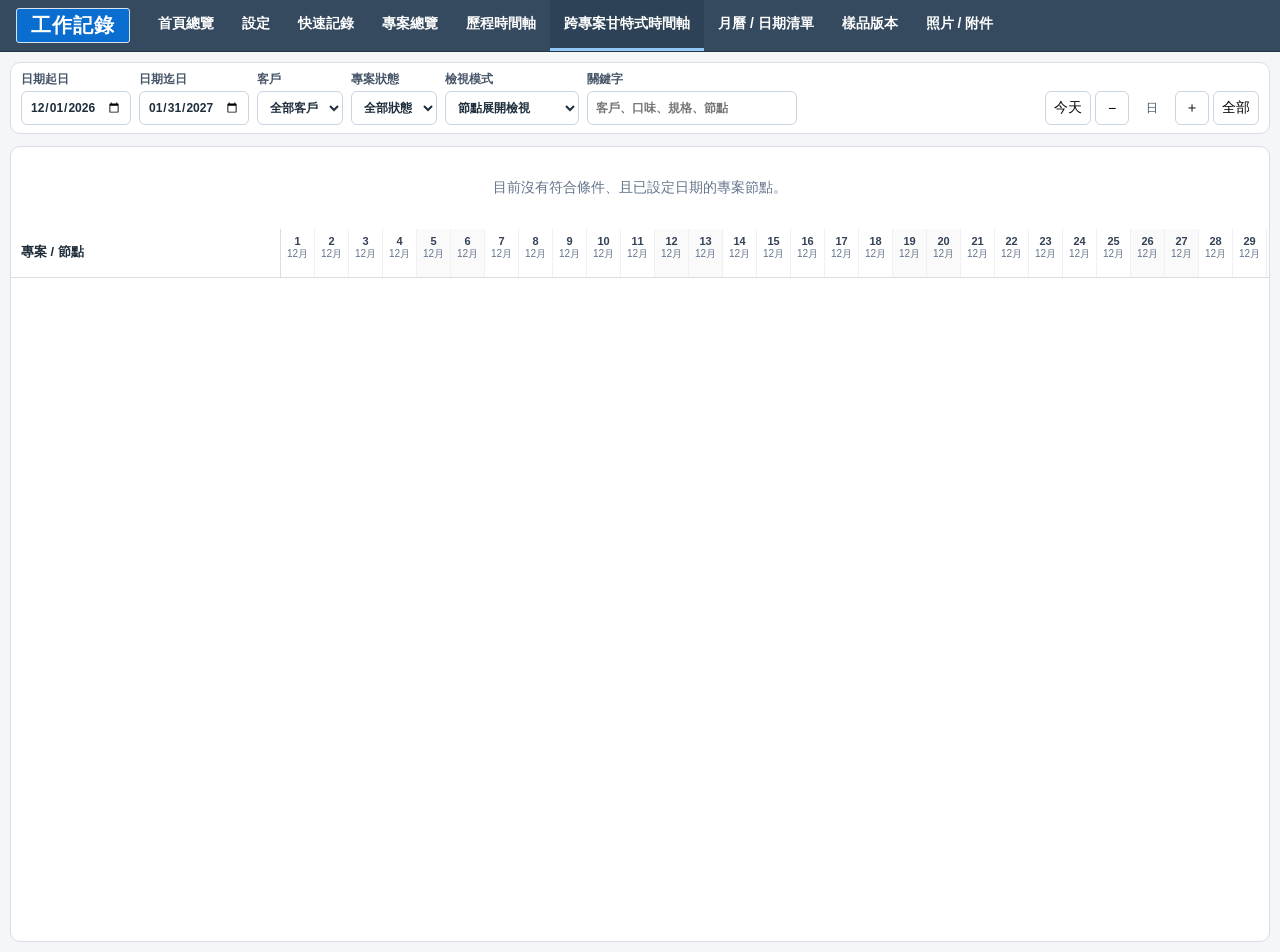
==== commit bef2bfd4: "Add files via upload" ====
--- a/gantt.html
+++ b/gantt.html
@@ -3,7 +3,7 @@
 <head>
   <meta charset="utf-8" />
   <meta name="viewport" content="width=device-width, initial-scale=1" />
-  <title>跨專案甘特式時間軸｜Version 1.1.1</title>
+  <title>跨專案甘特式時間軸｜Version 1.1.2</title>
   <link rel="stylesheet" href="css/style.css" />
   <link rel="stylesheet" href="css/gantt.css" />
 </head>
@@ -22,7 +22,6 @@
         <output id="zoomLabel">日</output><button id="zoomInBtn" type="button" title="放大">＋</button><button id="fitAllBtn" type="button">全部</button>
       </div>
     </section>
-    <header class="gantt-titlebar"><h1>甘特式時間軸</h1></header>
     <section id="statusBanner" class="status-banner" aria-live="polite" hidden></section>
     <section class="gantt-shell">
       <div id="ganttEmpty" class="empty-state" hidden>目前沒有符合條件、且已設定日期的專案節點。</div>
--- a/css/gantt.css
+++ b/css/gantt.css
@@ -1,4 +1,4 @@
 :root{--g-left:270px;--g-row:34px;--g-cell:34px;--g-border:#d9dee5;--g-accent:#2f6fed}
-.gantt-body{background:#f4f6f8}.gantt-main{margin-left:220px;padding:10px 10px 10px 0;height:100vh;display:flex;flex-direction:column;min-width:0}.gantt-titlebar{padding:8px 4px 6px}.gantt-titlebar h1{font-size:20px;margin:0}.filters{display:flex;align-items:flex-end;gap:8px;flex-wrap:nowrap;background:#fff;padding:8px 10px;border:1px solid var(--g-border);border-radius:10px}.filters label{display:grid;gap:3px;font-size:12px;color:#475569;flex:0 0 auto}.filters input,.filters select,.filters button,.zoom-tools button{height:34px;border:1px solid #cbd5e1;border-radius:6px;background:#fff;padding:0 8px;font:inherit}.filters input[type=date]{width:142px}.filters select{width:auto;min-width:max-content}.keyword-field input{width:210px}.zoom-tools{display:flex;align-items:center;gap:4px;margin-left:auto}.zoom-tools button{cursor:pointer;min-width:34px}.zoom-tools output{min-width:38px;text-align:center;font-size:12px;color:#475569}.status-banner{padding:6px 4px;font-size:13px;color:#475569}.status-banner[hidden]{display:none}.status-banner.error{color:#b42318}.status-banner.success{color:#067647}.gantt-shell{flex:1;min-height:0;background:#fff;border:1px solid var(--g-border);border-radius:10px;overflow:hidden}.gantt-scroller{overflow:auto;height:100%}.gantt-canvas{position:relative;min-width:100%}.gantt-header,.gantt-row{display:grid;grid-template-columns:var(--g-left) 1fr;min-width:max-content}.gantt-header{position:sticky;top:0;z-index:30;background:#fff;border-bottom:1px solid var(--g-border)}.left-head,.row-label{position:sticky;left:0;z-index:20;background:#fff;border-right:1px solid var(--g-border)}.left-head{height:48px;padding:14px 10px;font-weight:700;font-size:13px}.timeline-head{display:flex;height:48px}.date-cell{flex:0 0 var(--g-cell);border-right:1px solid #eef1f4;text-align:center;font-size:10px;color:#64748b;padding-top:6px}.date-cell.weekend{background:#fafafa}.date-cell strong{display:block;color:#334155;font-size:11px}.gantt-row{height:var(--g-row);border-bottom:1px solid #eef1f4}.row-label{padding:6px 9px;white-space:nowrap;overflow:hidden;text-overflow:ellipsis;font-size:12px}.row-label.project{font-size:13px;font-weight:700;background:#f8fafc;cursor:pointer}.row-label .toggle{display:inline-block;width:14px}.timeline-row{position:relative;background-image:repeating-linear-gradient(to right,transparent 0,transparent calc(var(--g-cell) - 1px),#eef1f4 calc(var(--g-cell) - 1px),#eef1f4 var(--g-cell))}.bar{position:absolute;top:5px;height:24px;border-radius:5px;background:#6f91d8;color:#fff;font-size:11px;line-height:24px;padding:0 14px;white-space:nowrap;overflow:hidden;text-overflow:ellipsis;cursor:grab;user-select:none;touch-action:none;min-width:10px}.bar.completed{background:#7b8794}.bar.production{background:#936dc0}.bar.project-bar{background:#4e749f}.handle{position:absolute;top:0;width:8px;height:100%;cursor:ew-resize;background:rgba(255,255,255,.22)}.handle.left{left:0}.handle.right{right:0}.today-line{position:absolute;top:48px;bottom:0;width:2px;background:#e5484d;z-index:15;pointer-events:none}.resize-grip{position:fixed;left:calc(220px + var(--g-left) - 3px);top:110px;bottom:10px;width:5px;cursor:col-resize;z-index:40}.empty-state{padding:32px;text-align:center;color:#64748b}.modal-backdrop{position:fixed;inset:0;background:rgba(15,23,42,.45);display:none;place-items:center;z-index:100}.modal-backdrop.open{display:grid}.modal-card{width:min(560px,calc(100vw - 28px));background:#fff;border-radius:12px;padding:20px}.change-summary{background:#f8fafc;border:1px solid var(--g-border);border-radius:8px;padding:14px;line-height:1.7}.modal-card fieldset{margin:16px 0;border:1px solid var(--g-border);border-radius:8px;display:grid;gap:10px}.modal-actions{display:flex;justify-content:flex-end;gap:10px}.modal-card button{height:36px;border:1px solid #cbd5e1;border-radius:7px;background:#fff;padding:0 10px}.modal-card button.primary{background:var(--g-accent);border-color:var(--g-accent);color:#fff}.conflict-message{padding:10px;border-radius:7px;background:#fff1f0;color:#b42318;margin-bottom:12px}
-@media(max-width:1100px){.filters{overflow-x:auto}.gantt-main{margin-left:190px;padding-left:0}.keyword-field input{width:170px}}
-@media(max-width:760px){.gantt-main{margin-left:0;padding:6px;padding-top:58px}.gantt-body .sidebar{position:fixed;top:0;left:0;right:0;width:auto;height:52px;display:flex;overflow-x:auto;z-index:60}.filters{overflow-x:auto}.gantt-titlebar{display:none}:root{--g-left:210px}.row-label{font-size:11px}}+.gantt-body{background:#f4f6f8}.gantt-main{margin-left:0;padding:10px;height:100vh;display:flex;flex-direction:column;min-width:0}.filters{display:flex;align-items:flex-end;gap:8px;flex-wrap:nowrap;background:#fff;padding:8px 10px;border:1px solid var(--g-border);border-radius:10px}.filters label{display:grid;gap:3px;font-size:12px;color:#475569;flex:0 0 auto}.filters input,.filters select,.filters button,.zoom-tools button{height:34px;border:1px solid #cbd5e1;border-radius:6px;background:#fff;padding:0 8px;font:inherit}.filters input[type=date]{width:142px}.filters select{width:auto;min-width:max-content}.keyword-field input{width:210px}.zoom-tools{display:flex;align-items:center;gap:4px;margin-left:auto}.zoom-tools button{cursor:pointer;min-width:34px}.zoom-tools output{min-width:38px;text-align:center;font-size:12px;color:#475569}.status-banner{padding:6px 4px;font-size:13px;color:#475569}.status-banner[hidden]{display:none}.status-banner.error{color:#b42318}.status-banner.success{color:#067647}.gantt-shell{flex:1;min-height:0;background:#fff;border:1px solid var(--g-border);border-radius:10px;overflow:hidden}.gantt-scroller{overflow:auto;height:100%}.gantt-canvas{position:relative;width:max-content;min-width:100%}.gantt-header,.gantt-row{display:grid;grid-template-columns:var(--g-left) max-content;width:max-content;min-width:100%}.gantt-header{position:sticky;top:0;z-index:30;background:#fff;border-bottom:1px solid var(--g-border)}.left-head,.row-label{position:sticky;left:0;z-index:35;background:#fff;border-right:1px solid var(--g-border);box-sizing:border-box}.left-head{height:48px;padding:14px 10px;font-weight:700;font-size:13px;z-index:60}.timeline-head{display:flex;height:48px}.date-cell{flex:0 0 var(--g-cell);border-right:1px solid #eef1f4;text-align:center;font-size:10px;color:#64748b;padding-top:6px}.date-cell.weekend{background:#fafafa}.date-cell strong{display:block;color:#334155;font-size:11px}.gantt-row{height:var(--g-row);border-bottom:1px solid #eef1f4}.row-label{padding:6px 9px;white-space:nowrap;overflow:hidden;text-overflow:ellipsis;font-size:12px}.row-label.project{font-size:13px;font-weight:700;background:#f8fafc;cursor:pointer}.row-label .toggle{display:inline-block;width:14px}.timeline-row{position:relative;background-image:repeating-linear-gradient(to right,transparent 0,transparent calc(var(--g-cell) - 1px),#eef1f4 calc(var(--g-cell) - 1px),#eef1f4 var(--g-cell))}.bar{position:absolute;top:5px;height:24px;border-radius:5px;background:#6f91d8;color:#fff;font-size:11px;line-height:24px;padding:0 14px;white-space:nowrap;overflow:hidden;text-overflow:ellipsis;cursor:grab;user-select:none;touch-action:none;min-width:10px}.bar.completed{background:#7b8794}.bar.production{background:#936dc0}.bar.project-bar{background:#4e749f}.handle{position:absolute;top:0;width:8px;height:100%;cursor:ew-resize;background:rgba(255,255,255,.22)}.handle.left{left:0}.handle.right{right:0}.today-line{position:absolute;top:48px;bottom:0;width:2px;background:#e5484d;z-index:15;pointer-events:none}.resize-grip{position:fixed;left:calc(var(--g-left) - 3px);top:110px;bottom:10px;width:5px;cursor:col-resize;z-index:40}.empty-state{padding:32px;text-align:center;color:#64748b}.modal-backdrop{position:fixed;inset:0;background:rgba(15,23,42,.45);display:none;place-items:center;z-index:100}.modal-backdrop.open{display:grid}.modal-card{width:min(560px,calc(100vw - 28px));background:#fff;border-radius:12px;padding:20px}.change-summary{background:#f8fafc;border:1px solid var(--g-border);border-radius:8px;padding:14px;line-height:1.7}.modal-card fieldset{margin:16px 0;border:1px solid var(--g-border);border-radius:8px;display:grid;gap:10px}.modal-actions{display:flex;justify-content:flex-end;gap:10px}.modal-card button{height:36px;border:1px solid #cbd5e1;border-radius:7px;background:#fff;padding:0 10px}.modal-card button.primary{background:var(--g-accent);border-color:var(--g-accent);color:#fff}.conflict-message{padding:10px;border-radius:7px;background:#fff1f0;color:#b42318;margin-bottom:12px}
+@media(max-width:1100px){.filters{overflow-x:auto}.gantt-main{margin-left:0;padding:8px}.keyword-field input{width:170px}}
+@media(max-width:760px){.gantt-main{margin-left:0;padding:6px;padding-top:58px}.gantt-body .sidebar{position:fixed;top:0;left:0;right:0;width:auto;height:52px;display:flex;overflow-x:auto;z-index:60}.filters{overflow-x:auto}:root{--g-left:210px}.row-label{font-size:11px}}
